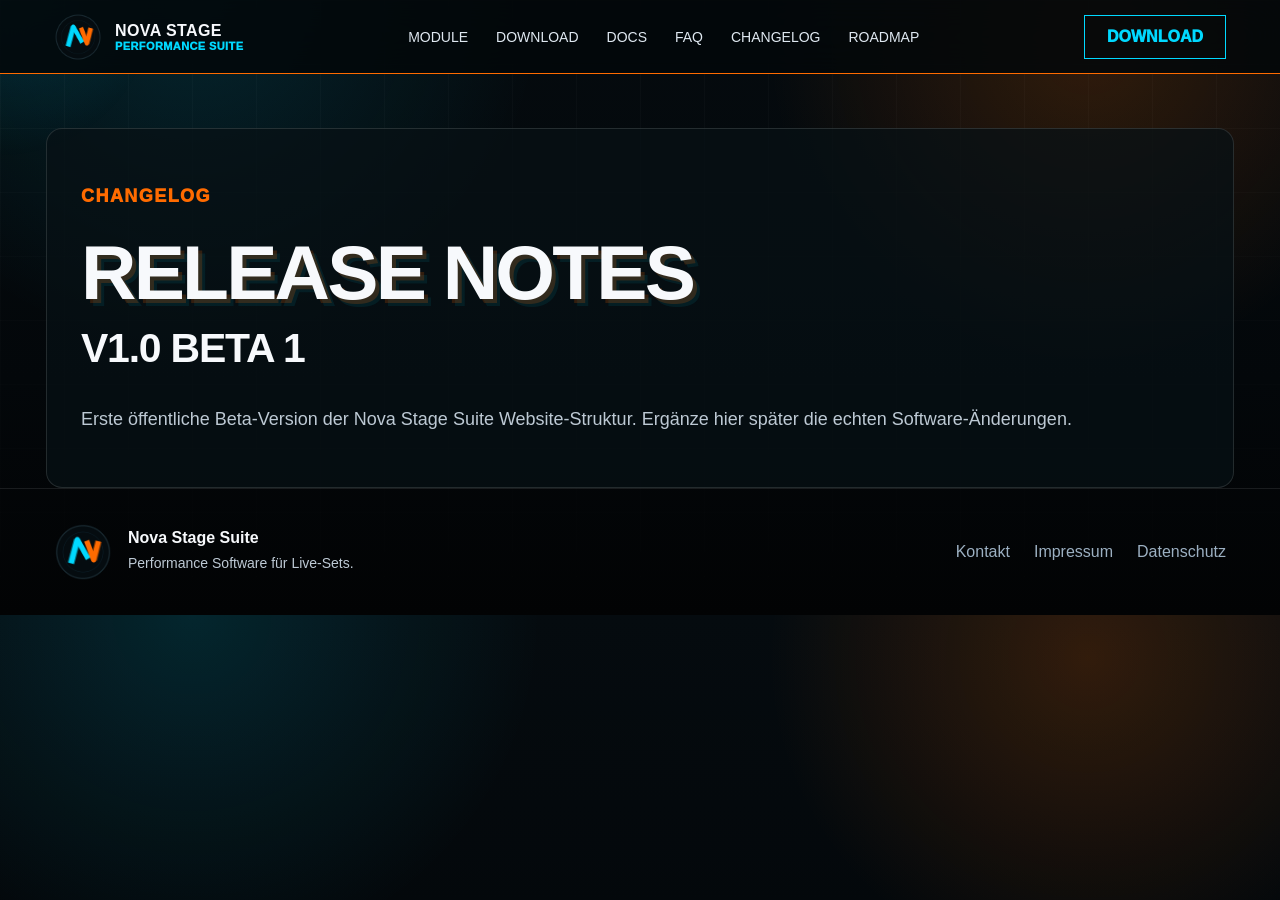
==== changelog.html @ 93a7e744 "Add files via upload" ====
<!DOCTYPE html>
<html lang="de">
<head>
  <meta charset="UTF-8" />
  <meta name="viewport" content="width=device-width, initial-scale=1.0" />
  <title>Nova Stage Suite – Changelog</title>
  <meta name="description" content="Nova Stage Suite – modulare Performance Software für Live-Sets." />
  <link rel="icon" href="assets/logo/logo.png" />
  <link rel="stylesheet" href="css/main.css" />
  <script defer src="js/app.js"></script>
  
</head>
<body>
  <div class="ambient-grid" aria-hidden="true"></div>
  <div class="cursor-glow" aria-hidden="true"></div>
  <header class="site-header">
  <a class="brand" href="index.html">
    <img src="assets/logo/logo.png" alt="Nova Stage Suite Logo" />
    <span><strong>NOVA STAGE</strong><small>PERFORMANCE SUITE</small></span>
  </a>
  <button class="menu-button" aria-label="Navigation öffnen">☰</button>
  <nav class="nav">
    <a href="index.html#module">Module</a>
    <a href="download.html">Download</a>
    <a href="docs.html">Docs</a>
    <a href="faq.html">FAQ</a>
    <a href="changelog.html">Changelog</a>
    <a href="roadmap.html">Roadmap</a>
  </nav>
  <a class="header-download" href="download.html">Download</a>
</header>
  <main class="section content-panel" style="margin-top:54px">
  <p class="eyebrow">Changelog</p>
  <h1>Release Notes</h1>
  <h2>v1.0 Beta 1</h2>
  <p>Erste öffentliche Beta-Version der Nova Stage Suite Website-Struktur. Ergänze hier später die echten Software-Änderungen.</p>
</main>
  <footer class="footer">
    <div class="footer-brand">
      <img src="assets/logo/logo.png" alt="" />
      <div><strong>Nova Stage Suite</strong><p>Performance Software für Live-Sets.</p></div>
    </div>
    <div class="footer-links">
      <a href="mailto:oliverrisska70@gmx.de">Kontakt</a>
      <a href="impressum.html">Impressum</a>
      <a href="datenschutz.html">Datenschutz</a>
    </div>
  </footer>
</body>
</html>
---- css/main.css ----
:root{--bg:#03070a;--panel:#071116;--text:#f7f9fc;--muted:#9cb0c2;--orange:#ff6b00;--cyan:#00d9ff;--line:rgba(255,255,255,.095)}*{box-sizing:border-box}html{scroll-behavior:smooth}body{margin:0;color:var(--text);font-family:Inter,"Segoe UI",Roboto,Arial,sans-serif;background:radial-gradient(circle at 15% 0%,rgba(0,217,255,.13),transparent 28%),radial-gradient(circle at 85% 7%,rgba(255,107,0,.18),transparent 26%),linear-gradient(180deg,#050b0f 0%,#03070a 62%,#020304 100%);overflow-x:hidden}.ambient-grid{position:fixed;inset:0;pointer-events:none;background-image:linear-gradient(rgba(255,255,255,.028) 1px,transparent 1px),linear-gradient(90deg,rgba(255,255,255,.028) 1px,transparent 1px);background-size:64px 64px;mask-image:linear-gradient(to bottom,black,transparent 78%);animation:gridMove 28s linear infinite}.cursor-glow{position:fixed;width:360px;height:360px;border-radius:999px;pointer-events:none;background:radial-gradient(circle,rgba(0,217,255,.13),transparent 62%);transform:translate(-50%,-50%);z-index:0}@keyframes gridMove{from{background-position:0 0}to{background-position:64px 64px}}a{color:inherit;text-decoration:none}img{display:block;max-width:100%}.site-header{position:sticky;top:0;z-index:20;height:74px;padding:0 54px;display:flex;align-items:center;justify-content:space-between;background:rgba(3,7,10,.86);backdrop-filter:blur(18px);border-bottom:1px solid var(--orange)}.brand{display:flex;align-items:center;gap:13px;font-weight:950;letter-spacing:.4px}.brand img{width:48px;height:48px;object-fit:contain}.brand small{display:block;color:var(--cyan);font-weight:950;font-size:11px}.nav{display:flex;gap:28px;font-size:14px;text-transform:uppercase;color:#dfe8f1}.nav a:hover{color:var(--orange)}.header-download,.menu-button{padding:12px 22px;color:var(--cyan);border:1px solid var(--cyan);background:transparent;font-weight:950;text-transform:uppercase}.menu-button{display:none;font-size:22px;padding:8px 14px}.section{width:min(1480px,calc(100% - 92px));margin:0 auto;padding:64px 0;position:relative;z-index:1}.hero{min-height:730px;display:grid;grid-template-columns:.82fr 1.18fr;gap:48px;align-items:center}.badge,.eyebrow{color:var(--orange);text-transform:uppercase;font-weight:950;letter-spacing:.08em}.badge{display:inline-flex;padding:10px 16px;border:1px solid var(--orange);border-radius:999px;background:rgba(255,107,0,.08);color:var(--text);letter-spacing:0}.pulse-dot:before{content:"";width:8px;height:8px;border-radius:50%;background:var(--cyan);margin:auto 10px auto 0;box-shadow:0 0 16px var(--cyan);animation:pulse 1.4s infinite}@keyframes pulse{50%{opacity:.35;transform:scale(.72)}}h1,h2,h3{margin-top:0}h1{margin:24px 0 20px;font-size:clamp(44px,6vw,84px);line-height:.94;letter-spacing:-2.8px;text-transform:uppercase;text-shadow:4px 4px 0 rgba(255,107,0,.18),7px 7px 0 rgba(0,217,255,.08)}h2{color:var(--text);font-size:clamp(30px,3.2vw,54px);line-height:1.02;letter-spacing:-1.2px;text-transform:uppercase}.section-head{max-width:930px;margin-bottom:30px}p{color:#bdc9d4;line-height:1.72;font-size:18px}.hero-actions{margin:34px 0 30px;display:flex;flex-wrap:wrap;gap:18px}.btn{min-height:54px;min-width:220px;display:inline-flex;align-items:center;justify-content:center;padding:0 24px;border:1px solid var(--cyan);font-weight:950;text-transform:uppercase;transition:.2s ease}.btn:hover{transform:translateY(-2px)}.btn-primary{background:var(--orange);border-color:var(--orange);color:#fff;box-shadow:0 0 34px rgba(255,107,0,.28)}.btn-secondary{background:rgba(0,217,255,.04)}.live-metrics{display:grid;grid-template-columns:repeat(3,1fr);gap:12px;max-width:520px}.live-metrics span,.doc-links a,.check-grid span{padding:16px;border:1px solid var(--line);background:rgba(7,17,22,.72)}.live-metrics b{display:block;color:var(--cyan);font-size:30px}.live-metrics small{color:var(--muted);text-transform:uppercase;font-weight:800}.neon-panel{background:linear-gradient(180deg,rgba(7,17,22,.96),rgba(3,7,10,.96));border:1px solid var(--cyan);border-radius:14px;overflow:hidden;box-shadow:0 0 38px rgba(0,217,255,.12),0 0 50px rgba(255,107,0,.11)}.stage-topbar{height:42px;display:flex;align-items:center;gap:8px;padding:0 14px;background:rgba(7,17,22,.95);border:1px solid var(--line);border-bottom:0;border-radius:14px 14px 0 0}.stage-topbar strong{margin-left:8px;color:var(--muted);font-size:13px;letter-spacing:.09em}.led{width:10px;height:10px;border-radius:50%;background:white}.red{background:#ff3131}.orange{background:var(--orange)}.cyan{background:var(--cyan)}.hero-stage .neon-panel{border-radius:0 0 14px 14px}.module-grid,.controller-grid,.download-grid{display:grid;grid-template-columns:repeat(3,1fr);gap:18px}.module-card,.download-card{position:relative;padding:28px;min-height:230px;background:rgba(7,17,22,.86);border:1px solid rgba(0,217,255,.22);border-radius:14px;transition:.2s ease}.module-card:hover,.module-card.active,.download-card:hover{transform:translateY(-4px);box-shadow:0 0 28px rgba(255,107,0,.18);border-color:var(--orange)}.module-card a{color:var(--cyan);font-weight:900;text-transform:uppercase;font-size:13px}.icon{width:62px;height:62px;border:1px solid var(--cyan);border-radius:10px;display:grid;place-items:center;margin-bottom:18px;background:rgba(0,217,255,.05);font-size:30px}.module-card h3,.download-card h3{font-size:24px;margin-bottom:10px}.module-card p,.download-card p,li{font-size:16px;color:#b8c6d1}.workflow,.docs-panel,.download-panel,.content-panel{background:rgba(7,17,22,.72);border:1px solid rgba(255,255,255,.12);border-radius:16px;padding:34px}.timeline{display:grid;grid-template-columns:repeat(4,1fr);gap:18px}.timeline div{border-left:2px solid var(--orange);padding:10px 18px;background:rgba(255,255,255,.025)}.timeline span{color:var(--cyan);font-weight:950}.timeline strong{display:block;margin:10px 0;font-size:19px}.timeline p{font-size:15px;margin:0}.feature-split{display:grid;grid-template-columns:1.14fr .86fr;gap:44px;align-items:center}.feature-split.reverse{grid-template-columns:.86fr 1.14fr}.screenshot-panel{border-color:rgba(255,107,0,.86)}.feature-copy{padding:24px}.check-list{list-style:none;padding:0;margin:28px 0 0}.check-list li{padding:13px 0;border-bottom:1px solid var(--line)}.check-list li:before{content:"✓";color:var(--cyan);font-weight:1000;margin-right:12px}.doc-links,.check-grid{display:grid;grid-template-columns:repeat(4,1fr);gap:12px;margin-top:24px}.download-card .btn{width:100%;margin-top:22px}.footer{border-top:1px solid var(--line);padding:34px 54px;display:flex;justify-content:space-between;align-items:center;position:relative;z-index:1}.footer-brand{display:flex;align-items:center;gap:16px}.footer-brand img{width:58px;height:58px;object-fit:contain}.footer p{margin:4px 0 0;font-size:14px}.footer-links{display:flex;gap:24px;color:var(--muted)}.reveal{opacity:0;transform:translateY(28px);transition:opacity .7s ease,transform .7s ease}.reveal.visible{opacity:1;transform:translateY(0)}@media(max-width:1080px){.site-header{padding:0 22px}.nav{display:none;position:absolute;top:74px;left:0;right:0;padding:22px;background:rgba(3,7,10,.96);border-bottom:1px solid var(--orange);flex-direction:column}.nav.open{display:flex}.menu-button{display:inline-flex}.section{width:min(100% - 36px,1480px)}.hero,.feature-split,.feature-split.reverse{grid-template-columns:1fr}.module-grid,.controller-grid,.download-grid,.timeline,.check-grid,.doc-links{grid-template-columns:1fr}}@media(max-width:560px){.header-download{display:none}.brand span{display:none}.hero-actions .btn,.live-metrics{width:100%;grid-template-columns:1fr}h1{font-size:42px}.footer{flex-direction:column;align-items:flex-start;gap:22px;padding:28px 22px}.footer-links{flex-wrap:wrap}}
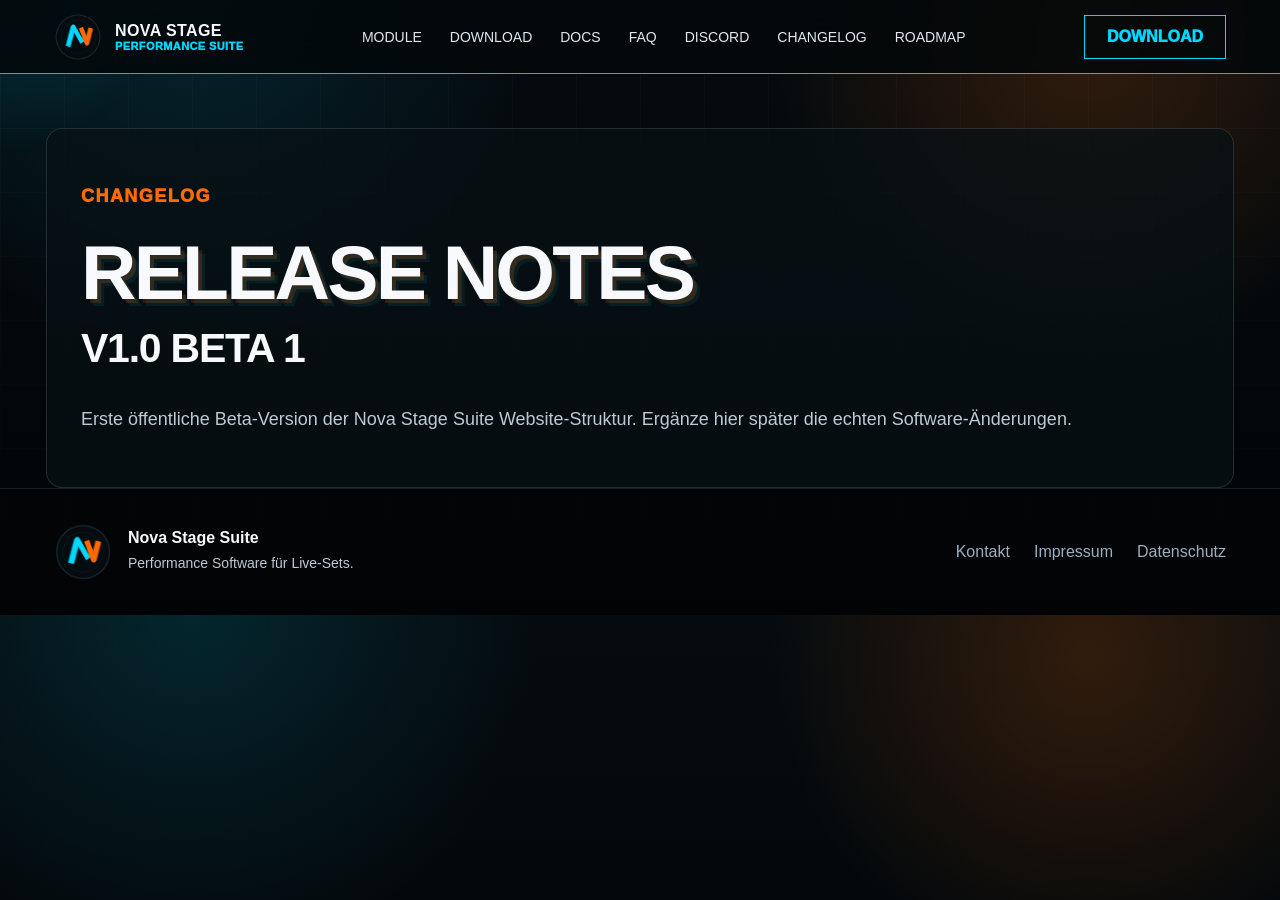
==== commit 462ad357: "Discord Community hinzugefügt Discord-Link in Navigation, Footer und Downloadseite ergänzt." ====
--- a/changelog.html
+++ b/changelog.html
@@ -24,6 +24,7 @@
     <a href="download.html">Download</a>
     <a href="docs.html">Docs</a>
     <a href="faq.html">FAQ</a>
+    <a href="https://discord.gg/kv3p4N4aw9" target="_blank" rel="noopener noreferrer">Discord</a>
     <a href="changelog.html">Changelog</a>
     <a href="roadmap.html">Roadmap</a>
   </nav>
--- a/css/main.css
+++ b/css/main.css
@@ -1 +1,29 @@
-:root{--bg:#03070a;--panel:#071116;--text:#f7f9fc;--muted:#9cb0c2;--orange:#ff6b00;--cyan:#00d9ff;--line:rgba(255,255,255,.095)}*{box-sizing:border-box}html{scroll-behavior:smooth}body{margin:0;color:var(--text);font-family:Inter,"Segoe UI",Roboto,Arial,sans-serif;background:radial-gradient(circle at 15% 0%,rgba(0,217,255,.13),transparent 28%),radial-gradient(circle at 85% 7%,rgba(255,107,0,.18),transparent 26%),linear-gradient(180deg,#050b0f 0%,#03070a 62%,#020304 100%);overflow-x:hidden}.ambient-grid{position:fixed;inset:0;pointer-events:none;background-image:linear-gradient(rgba(255,255,255,.028) 1px,transparent 1px),linear-gradient(90deg,rgba(255,255,255,.028) 1px,transparent 1px);background-size:64px 64px;mask-image:linear-gradient(to bottom,black,transparent 78%);animation:gridMove 28s linear infinite}.cursor-glow{position:fixed;width:360px;height:360px;border-radius:999px;pointer-events:none;background:radial-gradient(circle,rgba(0,217,255,.13),transparent 62%);transform:translate(-50%,-50%);z-index:0}@keyframes gridMove{from{background-position:0 0}to{background-position:64px 64px}}a{color:inherit;text-decoration:none}img{display:block;max-width:100%}.site-header{position:sticky;top:0;z-index:20;height:74px;padding:0 54px;display:flex;align-items:center;justify-content:space-between;background:rgba(3,7,10,.86);backdrop-filter:blur(18px);border-bottom:1px solid var(--orange)}.brand{display:flex;align-items:center;gap:13px;font-weight:950;letter-spacing:.4px}.brand img{width:48px;height:48px;object-fit:contain}.brand small{display:block;color:var(--cyan);font-weight:950;font-size:11px}.nav{display:flex;gap:28px;font-size:14px;text-transform:uppercase;color:#dfe8f1}.nav a:hover{color:var(--orange)}.header-download,.menu-button{padding:12px 22px;color:var(--cyan);border:1px solid var(--cyan);background:transparent;font-weight:950;text-transform:uppercase}.menu-button{display:none;font-size:22px;padding:8px 14px}.section{width:min(1480px,calc(100% - 92px));margin:0 auto;padding:64px 0;position:relative;z-index:1}.hero{min-height:730px;display:grid;grid-template-columns:.82fr 1.18fr;gap:48px;align-items:center}.badge,.eyebrow{color:var(--orange);text-transform:uppercase;font-weight:950;letter-spacing:.08em}.badge{display:inline-flex;padding:10px 16px;border:1px solid var(--orange);border-radius:999px;background:rgba(255,107,0,.08);color:var(--text);letter-spacing:0}.pulse-dot:before{content:"";width:8px;height:8px;border-radius:50%;background:var(--cyan);margin:auto 10px auto 0;box-shadow:0 0 16px var(--cyan);animation:pulse 1.4s infinite}@keyframes pulse{50%{opacity:.35;transform:scale(.72)}}h1,h2,h3{margin-top:0}h1{margin:24px 0 20px;font-size:clamp(44px,6vw,84px);line-height:.94;letter-spacing:-2.8px;text-transform:uppercase;text-shadow:4px 4px 0 rgba(255,107,0,.18),7px 7px 0 rgba(0,217,255,.08)}h2{color:var(--text);font-size:clamp(30px,3.2vw,54px);line-height:1.02;letter-spacing:-1.2px;text-transform:uppercase}.section-head{max-width:930px;margin-bottom:30px}p{color:#bdc9d4;line-height:1.72;font-size:18px}.hero-actions{margin:34px 0 30px;display:flex;flex-wrap:wrap;gap:18px}.btn{min-height:54px;min-width:220px;display:inline-flex;align-items:center;justify-content:center;padding:0 24px;border:1px solid var(--cyan);font-weight:950;text-transform:uppercase;transition:.2s ease}.btn:hover{transform:translateY(-2px)}.btn-primary{background:var(--orange);border-color:var(--orange);color:#fff;box-shadow:0 0 34px rgba(255,107,0,.28)}.btn-secondary{background:rgba(0,217,255,.04)}.live-metrics{display:grid;grid-template-columns:repeat(3,1fr);gap:12px;max-width:520px}.live-metrics span,.doc-links a,.check-grid span{padding:16px;border:1px solid var(--line);background:rgba(7,17,22,.72)}.live-metrics b{display:block;color:var(--cyan);font-size:30px}.live-metrics small{color:var(--muted);text-transform:uppercase;font-weight:800}.neon-panel{background:linear-gradient(180deg,rgba(7,17,22,.96),rgba(3,7,10,.96));border:1px solid var(--cyan);border-radius:14px;overflow:hidden;box-shadow:0 0 38px rgba(0,217,255,.12),0 0 50px rgba(255,107,0,.11)}.stage-topbar{height:42px;display:flex;align-items:center;gap:8px;padding:0 14px;background:rgba(7,17,22,.95);border:1px solid var(--line);border-bottom:0;border-radius:14px 14px 0 0}.stage-topbar strong{margin-left:8px;color:var(--muted);font-size:13px;letter-spacing:.09em}.led{width:10px;height:10px;border-radius:50%;background:white}.red{background:#ff3131}.orange{background:var(--orange)}.cyan{background:var(--cyan)}.hero-stage .neon-panel{border-radius:0 0 14px 14px}.module-grid,.controller-grid,.download-grid{display:grid;grid-template-columns:repeat(3,1fr);gap:18px}.module-card,.download-card{position:relative;padding:28px;min-height:230px;background:rgba(7,17,22,.86);border:1px solid rgba(0,217,255,.22);border-radius:14px;transition:.2s ease}.module-card:hover,.module-card.active,.download-card:hover{transform:translateY(-4px);box-shadow:0 0 28px rgba(255,107,0,.18);border-color:var(--orange)}.module-card a{color:var(--cyan);font-weight:900;text-transform:uppercase;font-size:13px}.icon{width:62px;height:62px;border:1px solid var(--cyan);border-radius:10px;display:grid;place-items:center;margin-bottom:18px;background:rgba(0,217,255,.05);font-size:30px}.module-card h3,.download-card h3{font-size:24px;margin-bottom:10px}.module-card p,.download-card p,li{font-size:16px;color:#b8c6d1}.workflow,.docs-panel,.download-panel,.content-panel{background:rgba(7,17,22,.72);border:1px solid rgba(255,255,255,.12);border-radius:16px;padding:34px}.timeline{display:grid;grid-template-columns:repeat(4,1fr);gap:18px}.timeline div{border-left:2px solid var(--orange);padding:10px 18px;background:rgba(255,255,255,.025)}.timeline span{color:var(--cyan);font-weight:950}.timeline strong{display:block;margin:10px 0;font-size:19px}.timeline p{font-size:15px;margin:0}.feature-split{display:grid;grid-template-columns:1.14fr .86fr;gap:44px;align-items:center}.feature-split.reverse{grid-template-columns:.86fr 1.14fr}.screenshot-panel{border-color:rgba(255,107,0,.86)}.feature-copy{padding:24px}.check-list{list-style:none;padding:0;margin:28px 0 0}.check-list li{padding:13px 0;border-bottom:1px solid var(--line)}.check-list li:before{content:"✓";color:var(--cyan);font-weight:1000;margin-right:12px}.doc-links,.check-grid{display:grid;grid-template-columns:repeat(4,1fr);gap:12px;margin-top:24px}.download-card .btn{width:100%;margin-top:22px}.footer{border-top:1px solid var(--line);padding:34px 54px;display:flex;justify-content:space-between;align-items:center;position:relative;z-index:1}.footer-brand{display:flex;align-items:center;gap:16px}.footer-brand img{width:58px;height:58px;object-fit:contain}.footer p{margin:4px 0 0;font-size:14px}.footer-links{display:flex;gap:24px;color:var(--muted)}.reveal{opacity:0;transform:translateY(28px);transition:opacity .7s ease,transform .7s ease}.reveal.visible{opacity:1;transform:translateY(0)}@media(max-width:1080px){.site-header{padding:0 22px}.nav{display:none;position:absolute;top:74px;left:0;right:0;padding:22px;background:rgba(3,7,10,.96);border-bottom:1px solid var(--orange);flex-direction:column}.nav.open{display:flex}.menu-button{display:inline-flex}.section{width:min(100% - 36px,1480px)}.hero,.feature-split,.feature-split.reverse{grid-template-columns:1fr}.module-grid,.controller-grid,.download-grid,.timeline,.check-grid,.doc-links{grid-template-columns:1fr}}@media(max-width:560px){.header-download{display:none}.brand span{display:none}.hero-actions .btn,.live-metrics{width:100%;grid-template-columns:1fr}h1{font-size:42px}.footer{flex-direction:column;align-items:flex-start;gap:22px;padding:28px 22px}.footer-links{flex-wrap:wrap}}+:root{--bg:#03070a;--panel:#071116;--text:#f7f9fc;--muted:#9cb0c2;--orange:#ff6b00;--cyan:#00d9ff;--line:rgba(255,255,255,.095)}*{box-sizing:border-box}html{scroll-behavior:smooth}body{margin:0;color:var(--text);font-family:Inter,"Segoe UI",Roboto,Arial,sans-serif;background:radial-gradient(circle at 15% 0%,rgba(0,217,255,.13),transparent 28%),radial-gradient(circle at 85% 7%,rgba(255,107,0,.18),transparent 26%),linear-gradient(180deg,#050b0f 0%,#03070a 62%,#020304 100%);overflow-x:hidden}.ambient-grid{position:fixed;inset:0;pointer-events:none;background-image:linear-gradient(rgba(255,255,255,.028) 1px,transparent 1px),linear-gradient(90deg,rgba(255,255,255,.028) 1px,transparent 1px);background-size:64px 64px;mask-image:linear-gradient(to bottom,black,transparent 78%);animation:gridMove 28s linear infinite}.cursor-glow{position:fixed;width:360px;height:360px;border-radius:999px;pointer-events:none;background:radial-gradient(circle,rgba(0,217,255,.13),transparent 62%);transform:translate(-50%,-50%);z-index:0}@keyframes gridMove{from{background-position:0 0}to{background-position:64px 64px}}a{color:inherit;text-decoration:none}img{display:block;max-width:100%}.site-header{position:sticky;top:0;z-index:20;height:74px;padding:0 54px;display:flex;align-items:center;justify-content:space-between;background:rgba(3,7,10,.86);backdrop-filter:blur(18px);border-bottom:1px solid var(--orange)}.brand{display:flex;align-items:center;gap:13px;font-weight:950;letter-spacing:.4px}.brand img{width:48px;height:48px;object-fit:contain}.brand small{display:block;color:var(--cyan);font-weight:950;font-size:11px}.nav{display:flex;gap:28px;font-size:14px;text-transform:uppercase;color:#dfe8f1}.nav a:hover{color:var(--orange)}.header-download,.menu-button{padding:12px 22px;color:var(--cyan);border:1px solid var(--cyan);background:transparent;font-weight:950;text-transform:uppercase}.menu-button{display:none;font-size:22px;padding:8px 14px}.section{width:min(1480px,calc(100% - 92px));margin:0 auto;padding:64px 0;position:relative;z-index:1}.hero{min-height:730px;display:grid;grid-template-columns:.82fr 1.18fr;gap:48px;align-items:center}.badge,.eyebrow{color:var(--orange);text-transform:uppercase;font-weight:950;letter-spacing:.08em}.badge{display:inline-flex;padding:10px 16px;border:1px solid var(--orange);border-radius:999px;background:rgba(255,107,0,.08);color:var(--text);letter-spacing:0}.pulse-dot:before{content:"";width:8px;height:8px;border-radius:50%;background:var(--cyan);margin:auto 10px auto 0;box-shadow:0 0 16px var(--cyan);animation:pulse 1.4s infinite}@keyframes pulse{50%{opacity:.35;transform:scale(.72)}}h1,h2,h3{margin-top:0}h1{margin:24px 0 20px;font-size:clamp(44px,6vw,84px);line-height:.94;letter-spacing:-2.8px;text-transform:uppercase;text-shadow:4px 4px 0 rgba(255,107,0,.18),7px 7px 0 rgba(0,217,255,.08)}h2{color:var(--text);font-size:clamp(30px,3.2vw,54px);line-height:1.02;letter-spacing:-1.2px;text-transform:uppercase}.section-head{max-width:930px;margin-bottom:30px}p{color:#bdc9d4;line-height:1.72;font-size:18px}.hero-actions{margin:34px 0 30px;display:flex;flex-wrap:wrap;gap:18px}.btn{min-height:54px;min-width:220px;display:inline-flex;align-items:center;justify-content:center;padding:0 24px;border:1px solid var(--cyan);font-weight:950;text-transform:uppercase;transition:.2s ease}.btn:hover{transform:translateY(-2px)}.btn-primary{background:var(--orange);border-color:var(--orange);color:#fff;box-shadow:0 0 34px rgba(255,107,0,.28)}.btn-secondary{background:rgba(0,217,255,.04)}.live-metrics{display:grid;grid-template-columns:repeat(3,1fr);gap:12px;max-width:520px}.live-metrics span,.doc-links a,.check-grid span{padding:16px;border:1px solid var(--line);background:rgba(7,17,22,.72)}.live-metrics b{display:block;color:var(--cyan);font-size:30px}.live-metrics small{color:var(--muted);text-transform:uppercase;font-weight:800}.neon-panel{background:linear-gradient(180deg,rgba(7,17,22,.96),rgba(3,7,10,.96));border:1px solid var(--cyan);border-radius:14px;overflow:hidden;box-shadow:0 0 38px rgba(0,217,255,.12),0 0 50px rgba(255,107,0,.11)}.stage-topbar{height:42px;display:flex;align-items:center;gap:8px;padding:0 14px;background:rgba(7,17,22,.95);border:1px solid var(--line);border-bottom:0;border-radius:14px 14px 0 0}.stage-topbar strong{margin-left:8px;color:var(--muted);font-size:13px;letter-spacing:.09em}.led{width:10px;height:10px;border-radius:50%;background:white}.red{background:#ff3131}.orange{background:var(--orange)}.cyan{background:var(--cyan)}.hero-stage .neon-panel{border-radius:0 0 14px 14px}.module-grid,.controller-grid,.download-grid{display:grid;grid-template-columns:repeat(3,1fr);gap:18px}.module-card,.download-card{position:relative;padding:28px;min-height:230px;background:rgba(7,17,22,.86);border:1px solid rgba(0,217,255,.22);border-radius:14px;transition:.2s ease}.module-card:hover,.module-card.active,.download-card:hover{transform:translateY(-4px);box-shadow:0 0 28px rgba(255,107,0,.18);border-color:var(--orange)}.module-card a{color:var(--cyan);font-weight:900;text-transform:uppercase;font-size:13px}.icon{width:62px;height:62px;border:1px solid var(--cyan);border-radius:10px;display:grid;place-items:center;margin-bottom:18px;background:rgba(0,217,255,.05);font-size:30px}.module-card h3,.download-card h3{font-size:24px;margin-bottom:10px}.module-card p,.download-card p,li{font-size:16px;color:#b8c6d1}.workflow,.docs-panel,.download-panel,.content-panel{background:rgba(7,17,22,.72);border:1px solid rgba(255,255,255,.12);border-radius:16px;padding:34px}.timeline{display:grid;grid-template-columns:repeat(4,1fr);gap:18px}.timeline div{border-left:2px solid var(--orange);padding:10px 18px;background:rgba(255,255,255,.025)}.timeline span{color:var(--cyan);font-weight:950}.timeline strong{display:block;margin:10px 0;font-size:19px}.timeline p{font-size:15px;margin:0}.feature-split{display:grid;grid-template-columns:1.14fr .86fr;gap:44px;align-items:center}.feature-split.reverse{grid-template-columns:.86fr 1.14fr}.screenshot-panel{border-color:rgba(255,107,0,.86)}.feature-copy{padding:24px}.check-list{list-style:none;padding:0;margin:28px 0 0}.check-list li{padding:13px 0;border-bottom:1px solid var(--line)}.check-list li:before{content:"✓";color:var(--cyan);font-weight:1000;margin-right:12px}.doc-links,.check-grid{display:grid;grid-template-columns:repeat(4,1fr);gap:12px;margin-top:24px}.download-card .btn{width:100%;margin-top:22px}.footer{border-top:1px solid var(--line);padding:34px 54px;display:flex;justify-content:space-between;align-items:center;position:relative;z-index:1}.footer-brand{display:flex;align-items:center;gap:16px}.footer-brand img{width:58px;height:58px;object-fit:contain}.footer p{margin:4px 0 0;font-size:14px}.footer-links{display:flex;gap:24px;color:var(--muted)}.reveal{opacity:0;transform:translateY(28px);transition:opacity .7s ease,transform .7s ease}.reveal.visible{opacity:1;transform:translateY(0)}@media(max-width:1080px){.site-header{padding:0 22px}.nav{display:none;position:absolute;top:74px;left:0;right:0;padding:22px;background:rgba(3,7,10,.96);border-bottom:1px solid var(--orange);flex-direction:column}.nav.open{display:flex}.menu-button{display:inline-flex}.section{width:min(100% - 36px,1480px)}.hero,.feature-split,.feature-split.reverse{grid-template-columns:1fr}.module-grid,.controller-grid,.download-grid,.timeline,.check-grid,.doc-links{grid-template-columns:1fr}}@media(max-width:560px){.header-download{display:none}.brand span{display:none}.hero-actions .btn,.live-metrics{width:100%;grid-template-columns:1fr}h1{font-size:42px}.footer{flex-direction:column;align-items:flex-start;gap:22px;padding:28px 22px}.footer-links{flex-wrap:wrap}}
+.community-panel{
+  display:grid;
+  grid-template-columns:1.2fr .8fr;
+  gap:32px;
+  align-items:center;
+  background:linear-gradient(135deg,rgba(88,101,242,.12),rgba(7,17,22,.88));
+  border:1px solid rgba(88,101,242,.65);
+  border-radius:16px;
+  padding:36px;
+  box-shadow:0 0 34px rgba(88,101,242,.12);
+}
+.community-action{
+  display:flex;
+  justify-content:center;
+  align-items:center;
+}
+.discord-button{
+  background:#5865F2;
+  border-color:#5865F2;
+  box-shadow:0 0 34px rgba(88,101,242,.28);
+}
+.discord-button:hover{
+  box-shadow:0 0 44px rgba(88,101,242,.42);
+}
+@media(max-width:1080px){
+  .community-panel{grid-template-columns:1fr}
+  .community-action{justify-content:flex-start}
+}
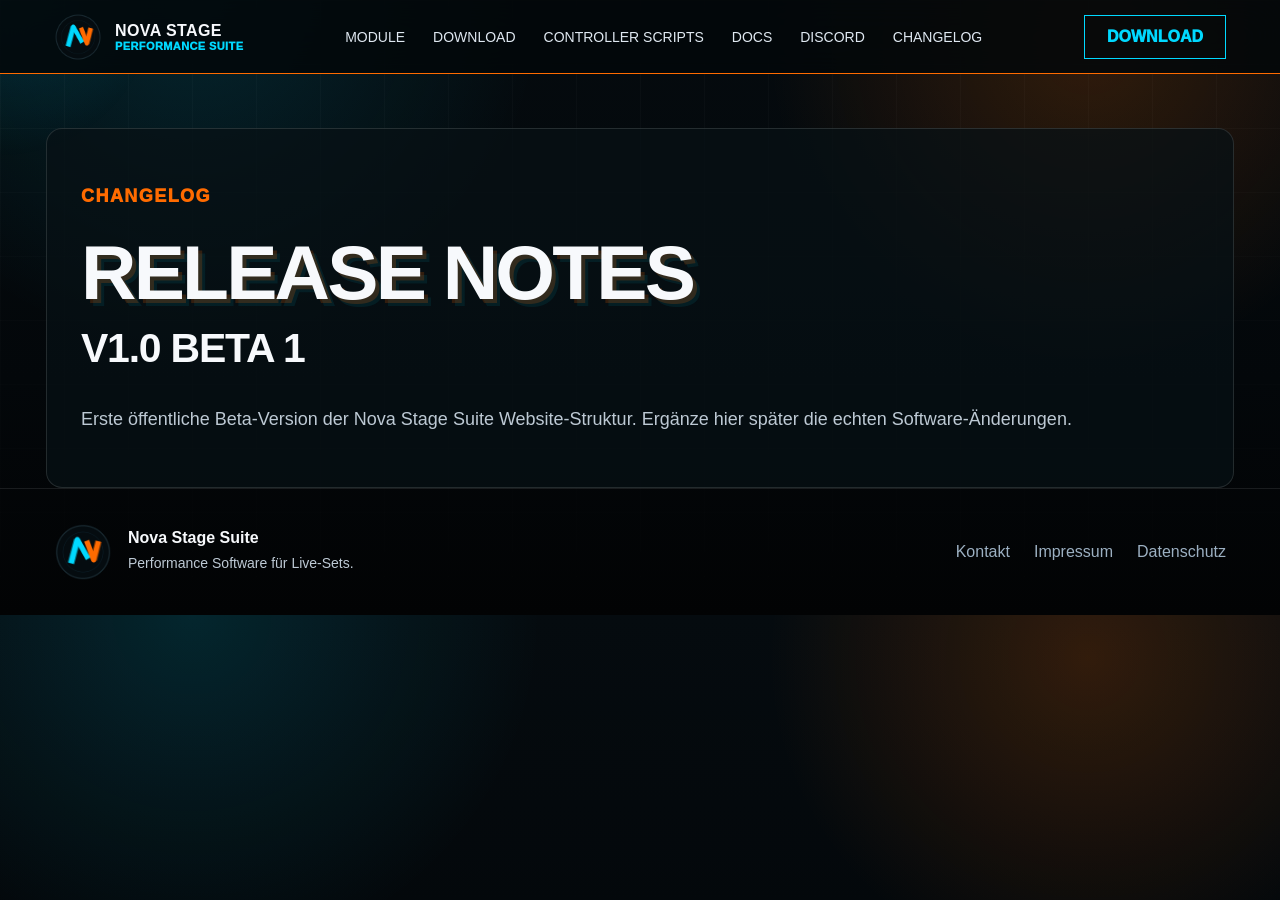
==== commit 1037092b: "Add files via upload" ====
--- a/changelog.html
+++ b/changelog.html
@@ -9,6 +9,19 @@
   <link rel="stylesheet" href="css/main.css" />
   <script defer src="js/app.js"></script>
   
+
+  <meta property="og:title" content="Nova Stage Suite" />
+  <meta property="og:description" content="Modulare Performance Software für Live-Sets mit Launcher, Audio Renamer, Performance Monitor und Melo Playlist Builder." />
+  <meta property="og:type" content="website" />
+  <meta property="og:url" content="https://nova-stage.de" />
+  <meta property="og:image" content="https://nova-stage.de/assets/screenshots/screenshot-performance-monitor.png" />
+  <meta name="twitter:card" content="summary_large_image" />
+  <meta name="twitter:title" content="Nova Stage Suite" />
+  <meta name="twitter:description" content="Performance Software für Live-Sets." />
+  <meta name="twitter:image" content="https://nova-stage.de/assets/screenshots/screenshot-performance-monitor.png" />
+  <link rel="canonical" href="https://nova-stage.de" />
+
+  <link rel="manifest" href="site.webmanifest" />
 </head>
 <body>
   <div class="ambient-grid" aria-hidden="true"></div>
@@ -22,11 +35,12 @@
   <nav class="nav">
     <a href="index.html#module">Module</a>
     <a href="download.html">Download</a>
+    <a href="controller-scripts.html">Controller Scripts</a>
     <a href="docs.html">Docs</a>
-    <a href="faq.html">FAQ</a>
+    
     <a href="https://discord.gg/kv3p4N4aw9" target="_blank" rel="noopener noreferrer">Discord</a>
     <a href="changelog.html">Changelog</a>
-    <a href="roadmap.html">Roadmap</a>
+    
   </nav>
   <a class="header-download" href="download.html">Download</a>
 </header>
--- a/css/main.css
+++ b/css/main.css
@@ -27,3 +27,153 @@
   .community-panel{grid-template-columns:1fr}
   .community-action{justify-content:flex-start}
 }
+
+.release-strip{
+  display:flex;
+  flex-wrap:wrap;
+  gap:12px;
+  align-items:center;
+  margin:0 0 22px;
+  color:var(--muted);
+}
+.release-strip span,
+.release-strip a{
+  padding:10px 12px;
+  border:1px solid var(--line);
+  background:rgba(7,17,22,.72);
+}
+.release-strip a{
+  color:var(--cyan);
+  font-weight:900;
+}
+.release-strip a:hover{
+  border-color:var(--orange);
+  color:var(--orange);
+}
+.feedback-panel{
+  display:grid;
+  grid-template-columns:1.1fr .9fr;
+  gap:30px;
+  align-items:center;
+  background:linear-gradient(135deg,rgba(255,107,0,.10),rgba(7,17,22,.88));
+  border:1px solid rgba(255,107,0,.55);
+  border-radius:16px;
+  padding:36px;
+}
+.feedback-actions{
+  display:flex;
+  flex-wrap:wrap;
+  gap:14px;
+  justify-content:flex-end;
+}
+@media(max-width:1080px){
+  .feedback-panel{grid-template-columns:1fr}
+  .feedback-actions{justify-content:flex-start}
+}
+
+.controller-scripts-panel{margin-top:24px}.controller-scripts-panel .download-card{min-height:260px}
+
+.script-card{
+  width:100%;
+  color:inherit;
+  font:inherit;
+  text-align:left;
+  cursor:pointer;
+}
+.card-link{
+  display:inline-block;
+  margin-top:12px;
+  color:var(--cyan);
+  font-weight:900;
+  text-transform:uppercase;
+  font-size:13px;
+}
+.script-modal{
+  position:fixed;
+  inset:0;
+  z-index:100;
+  display:none;
+  place-items:center;
+  padding:24px;
+}
+.script-modal.open{display:grid}
+.script-modal-backdrop{
+  position:absolute;
+  inset:0;
+  background:rgba(0,0,0,.82);
+  backdrop-filter:blur(10px);
+}
+.script-modal-dialog{
+  position:relative;
+  z-index:1;
+  width:min(1000px,100%);
+  max-height:90vh;
+  overflow:auto;
+  padding:34px;
+  border:1px solid var(--cyan);
+  border-radius:16px;
+  background:linear-gradient(180deg,#09141a,#03070a);
+  box-shadow:0 0 50px rgba(0,217,255,.18),0 0 70px rgba(255,107,0,.12);
+}
+.script-modal-close{
+  position:absolute;
+  top:14px;
+  right:16px;
+  width:42px;
+  height:42px;
+  border:1px solid var(--line);
+  background:rgba(255,255,255,.04);
+  color:var(--text);
+  font-size:28px;
+  cursor:pointer;
+}
+.script-detail-columns{
+  display:grid;
+  grid-template-columns:1fr 1fr;
+  gap:28px;
+  margin-top:26px;
+}
+.script-install-box{
+  margin-top:24px;
+  padding:22px;
+  border:1px solid var(--line);
+  background:rgba(255,255,255,.025);
+}
+.script-install-box li{
+  margin:10px 0;
+  line-height:1.55;
+}
+.script-modal-actions{
+  display:flex;
+  flex-wrap:wrap;
+  gap:14px;
+  margin-top:26px;
+}
+.modal-open{overflow:hidden}
+@media(max-width:760px){
+  .script-detail-columns{grid-template-columns:1fr}
+  .script-modal-dialog{padding:26px 20px}
+}
+
+
+/* Verbesserte Lesbarkeit für sekundäre Buttons, z. B. "Schließen" im Script-Dialog */
+.btn-secondary{
+  background:transparent;
+  color:#ffffff;
+  border:2px solid var(--cyan);
+  font-weight:800;
+  text-shadow:none;
+}
+.btn-secondary:hover,
+.btn-secondary:focus-visible{
+  background:var(--cyan);
+  color:#061018;
+  box-shadow:0 0 28px rgba(0,217,255,.34);
+}
+.script-modal-actions .btn-secondary{
+  color:#ffffff;
+}
+.script-modal-actions .btn-secondary:hover,
+.script-modal-actions .btn-secondary:focus-visible{
+  color:#061018;
+}
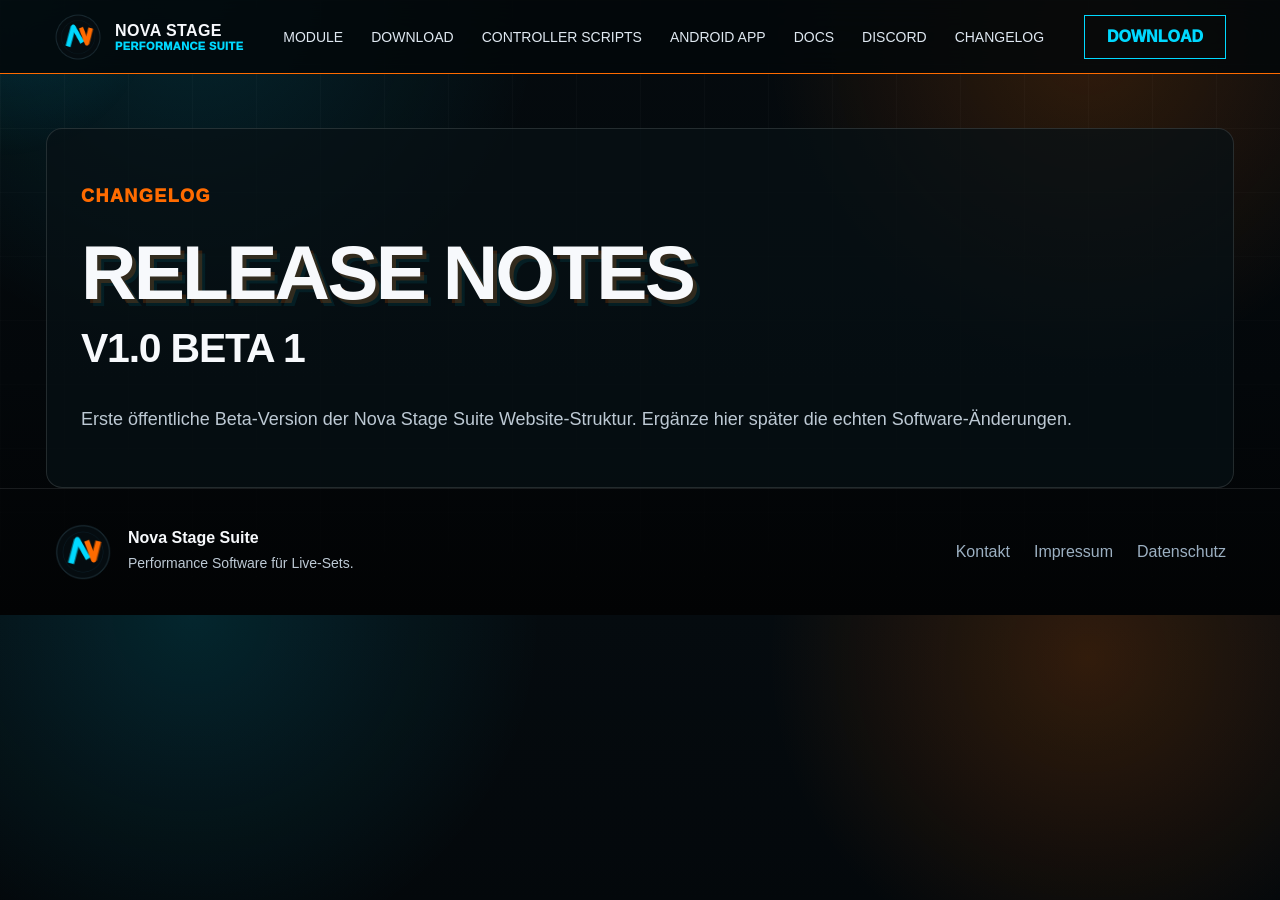
==== commit de841b97: "Add files via upload" ====
--- a/changelog.html
+++ b/changelog.html
@@ -36,6 +36,7 @@
     <a href="index.html#module">Module</a>
     <a href="download.html">Download</a>
     <a href="controller-scripts.html">Controller Scripts</a>
+    <a href="download.html#android-app">Android App</a>
     <a href="docs.html">Docs</a>
     
     <a href="https://discord.gg/kv3p4N4aw9" target="_blank" rel="noopener noreferrer">Discord</a>
--- a/css/main.css
+++ b/css/main.css
@@ -177,3 +177,5 @@
 .script-modal-actions .btn-secondary:focus-visible{
   color:#061018;
 }
+
+.android-app-panel{margin-top:24px}.android-app-panel .download-grid{grid-template-columns:minmax(0,720px)}.android-app-panel .download-card{min-height:0}.android-app-panel .check-list{margin:20px 0 0}.download-note{margin:18px 0 0;font-size:15px;color:var(--muted)}@media(max-width:1080px){.android-app-panel .download-grid{grid-template-columns:1fr}}
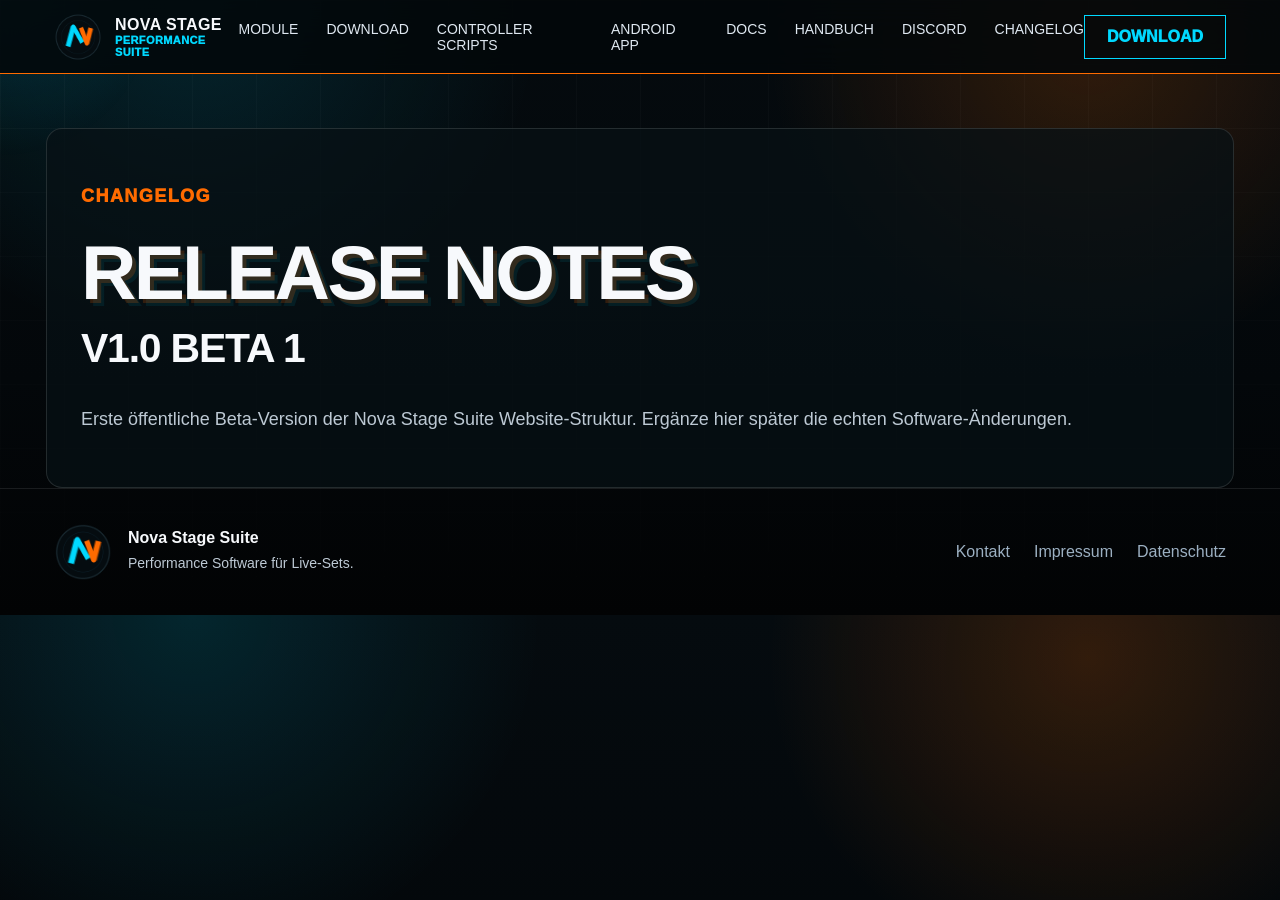
==== commit 132f32fb: "Add files via upload" ====
--- a/changelog.html
+++ b/changelog.html
@@ -38,6 +38,7 @@
     <a href="controller-scripts.html">Controller Scripts</a>
     <a href="download.html#android-app">Android App</a>
     <a href="docs.html">Docs</a>
+    <a href="handbuch.html">Handbuch</a>
     
     <a href="https://discord.gg/kv3p4N4aw9" target="_blank" rel="noopener noreferrer">Discord</a>
     <a href="changelog.html">Changelog</a>
--- a/css/main.css
+++ b/css/main.css
@@ -179,3 +179,29 @@
 }
 
 .android-app-panel{margin-top:24px}.android-app-panel .download-grid{grid-template-columns:minmax(0,720px)}.android-app-panel .download-card{min-height:0}.android-app-panel .check-list{margin:20px 0 0}.download-note{margin:18px 0 0;font-size:15px;color:var(--muted)}@media(max-width:1080px){.android-app-panel .download-grid{grid-template-columns:1fr}}
+
+/* Handbuch */
+.nav a[aria-current="page"]{color:var(--orange)}
+.handbook-page{background:rgba(7,17,22,.72);border:1px solid rgba(255,255,255,.12);border-radius:16px;padding:34px}
+.handbook-intro{display:grid;grid-template-columns:1fr auto;gap:32px;align-items:end;margin-bottom:28px}
+.handbook-intro h1{font-size:clamp(42px,5vw,72px)}
+.handbook-actions{display:flex;flex-wrap:wrap;gap:14px;justify-content:flex-end}
+.handbook-viewer{position:relative;min-height:78vh;border:1px solid var(--cyan);border-radius:14px;overflow:hidden;background:#071116;box-shadow:0 0 38px rgba(0,217,255,.12)}
+.handbook-viewer iframe{display:block;width:100%;height:78vh;min-height:720px;border:0;background:#fff}
+.pdf-fallback{display:none;padding:30px;text-align:center}
+.handbook-download-panel{margin-top:24px}
+.handbook-download-panel .download-grid{grid-template-columns:minmax(0,760px)}
+.handbook-download-panel .download-card{min-height:0}
+.handbook-card-actions{display:flex;flex-wrap:wrap;gap:14px;margin-top:22px}
+.handbook-card-actions .btn{width:auto;margin-top:0;flex:1 1 240px}
+@media(max-width:1080px){
+  .handbook-intro{grid-template-columns:1fr;align-items:start}
+  .handbook-actions{justify-content:flex-start}
+  .handbook-viewer iframe{min-height:620px}
+}
+@media(max-width:560px){
+  .handbook-page{padding:24px 18px}
+  .handbook-actions .btn{width:100%}
+  .handbook-viewer{min-height:70vh}
+  .handbook-viewer iframe{height:70vh;min-height:520px}
+}
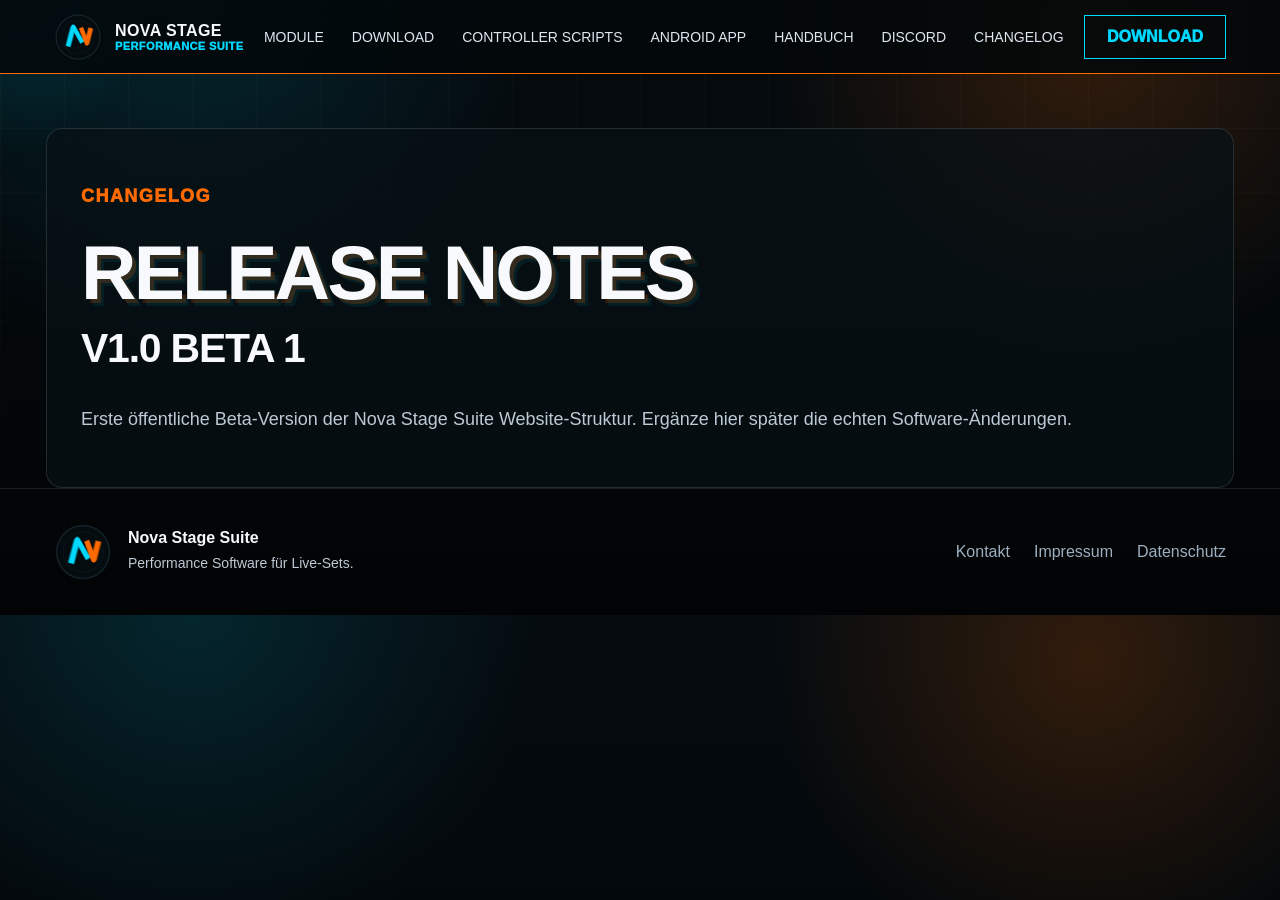
==== commit f365a19b: "Add files via upload" ====
--- a/changelog.html
+++ b/changelog.html
@@ -37,7 +37,6 @@
     <a href="download.html">Download</a>
     <a href="controller-scripts.html">Controller Scripts</a>
     <a href="download.html#android-app">Android App</a>
-    <a href="docs.html">Docs</a>
     <a href="handbuch.html">Handbuch</a>
     
     <a href="https://discord.gg/kv3p4N4aw9" target="_blank" rel="noopener noreferrer">Discord</a>
